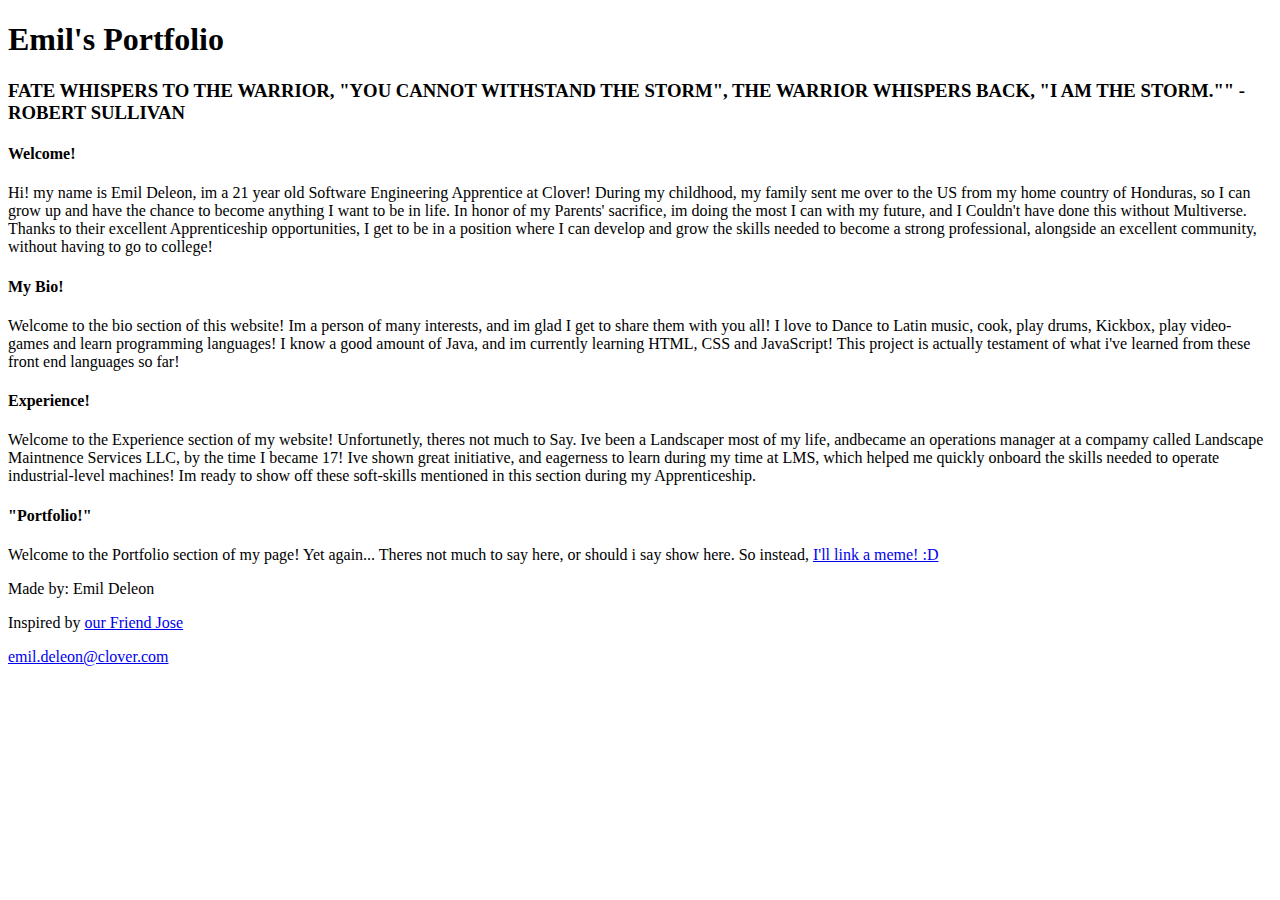
==== index.html @ ab7467f4 "First" ====
<!DOCTYPE html>
<html lang="en">

<head>
    <meta charset="UTF-8">
    <meta http-equiv="X-UA-Compatible" content="IE=edge">
    <meta name="viewport" content="width=device-width, initial-scale=1.0">
    <title>Emil's Portfolio</title>
</head>

<body>
    <h1>Emil's Portfolio</h1>

    <h3 id="quote">
        FATE WHISPERS TO THE WARRIOR, "YOU CANNOT WITHSTAND THE STORM",
        THE WARRIOR WHISPERS BACK, "I AM THE STORM."" - ROBERT SULLIVAN
    </h3>

    <p class="home">
        <h4>Welcome!</h4>
        Hi! my name is Emil Deleon, im a 21 year old Software Engineering Apprentice at
        Clover! During my childhood, my family sent me over to the US from my home country of
        Honduras, so I can grow up and have the chance to become anything I want to be in life.
        In honor of my Parents' sacrifice, im doing the most I can with my future, and I Couldn't
        have done this without Multiverse. Thanks to their excellent Apprenticeship opportunities,
        I get to be in a position where I can develop and grow the skills needed to become a strong 
        professional, alongside an excellent community, without having to go to college! 
    </p>

    <p class="bio">
        <h4>My Bio!</h4>
        Welcome to the bio section of this website! Im a person of many interests, and im glad
        I get to share them with you all! I love to Dance to Latin music, cook, play drums, Kickbox,
        play video-games and learn programming languages! I know a good amount of Java, and im 
        currently learning HTML, CSS and JavaScript! This project is actually testament of 
        what i've learned from these front end languages so far!
    </p>

    <p class="exp">
        <h4>Experience!</h4>
        Welcome to the Experience section of my website! Unfortunetly, theres not much to Say.
        Ive been a Landscaper most of my life, andbecame an operations manager at a compamy called
        Landscape Maintnence Services LLC, by the time I became 17! Ive shown great initiative,
        and eagerness to learn during my time at LMS, which helped me quickly onboard the skills
        needed to operate industrial-level machines! Im ready to show off these soft-skills 
        mentioned in this section during my Apprenticeship.
    </p>

    <p class="pfolio">
        <h4>"Portfolio!"</h4>
        Welcome to the Portfolio section of my page! Yet again... Theres not much to say here, or
        should i say show here. So instead, <a href="https://i.redd.it/3q7l89omycd41.jpg"> I'll link a meme! :D</a>
    </p>

    <footer>
        <p> Made by: Emil Deleon</p>
        <p> Inspired by <a href="https://media.istockphoto.com/id/1049488308/photo/pteraeolidia-ianthina-bare-gill-"> our Friend Jose</a></p>
        <a href="mailto:emil.deleon@clover.com"> emil.deleon@clover.com</a>
    </footer>
</body>

</html>
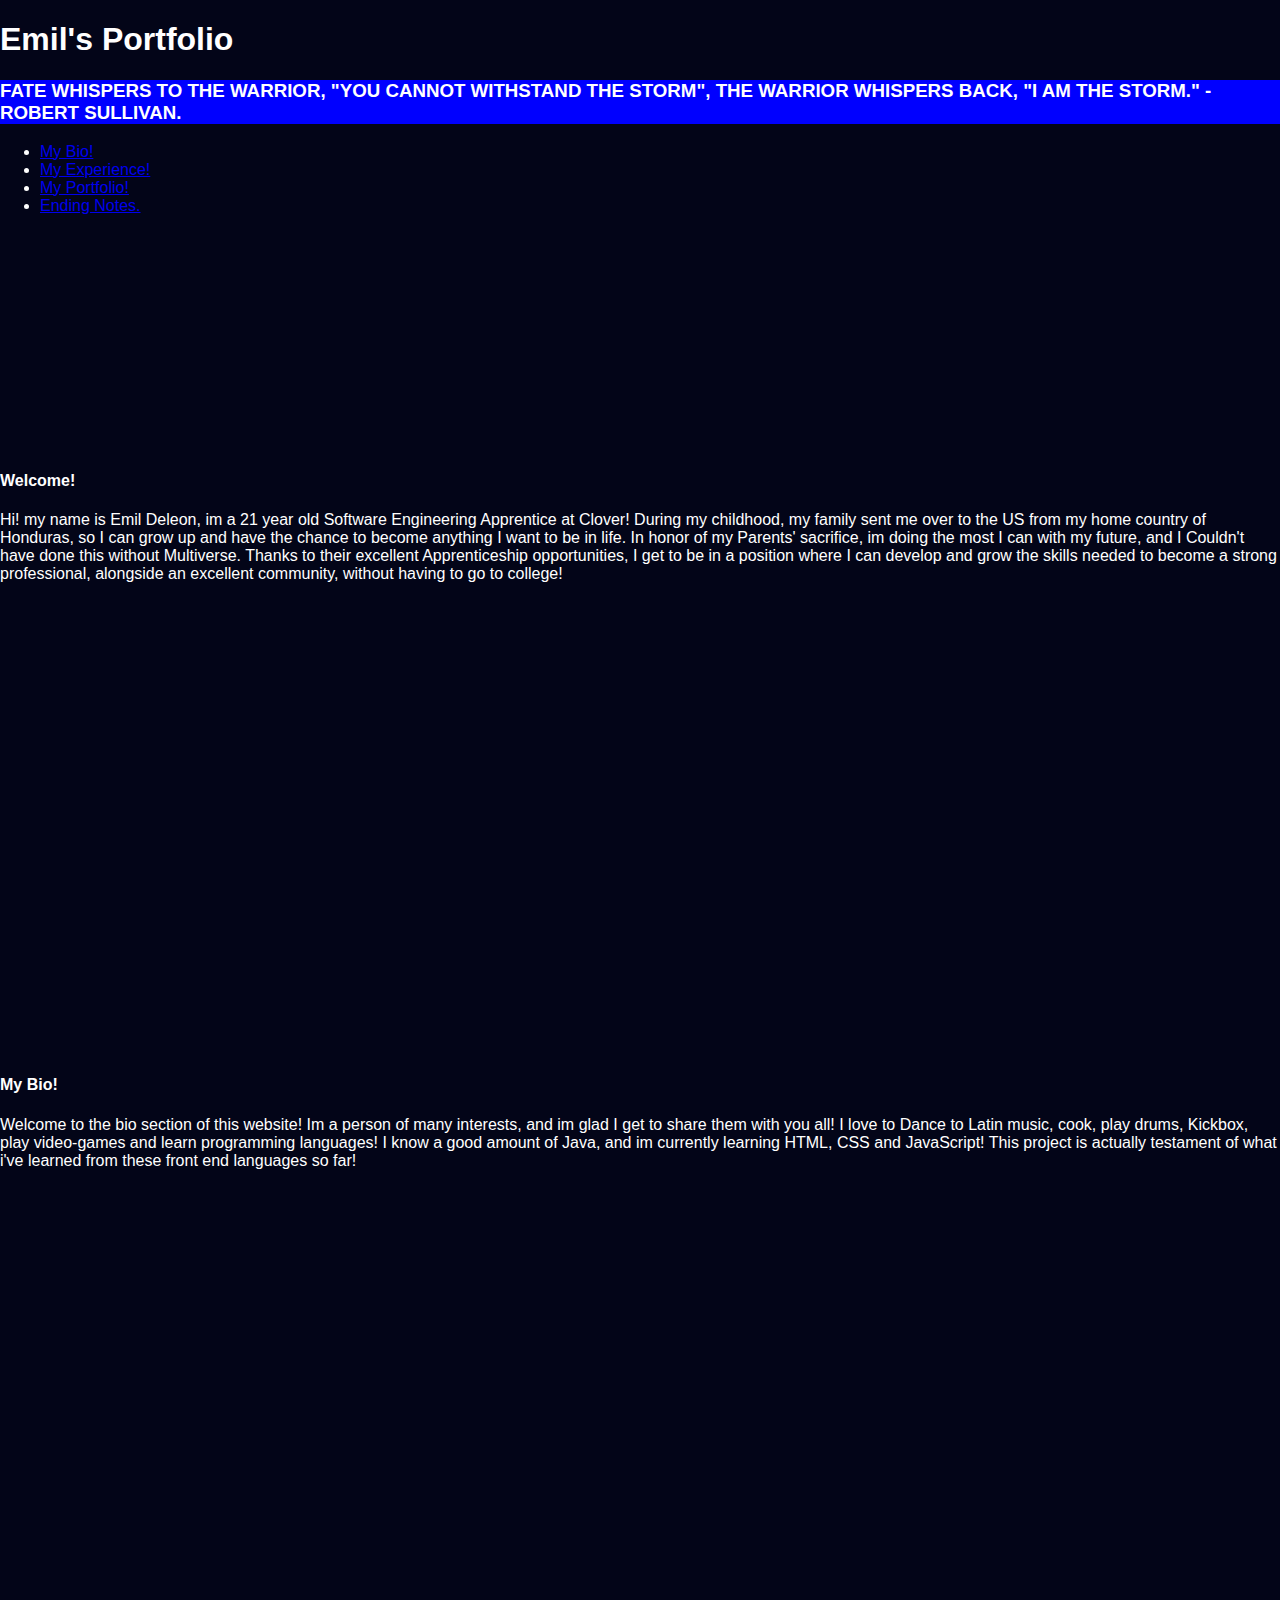
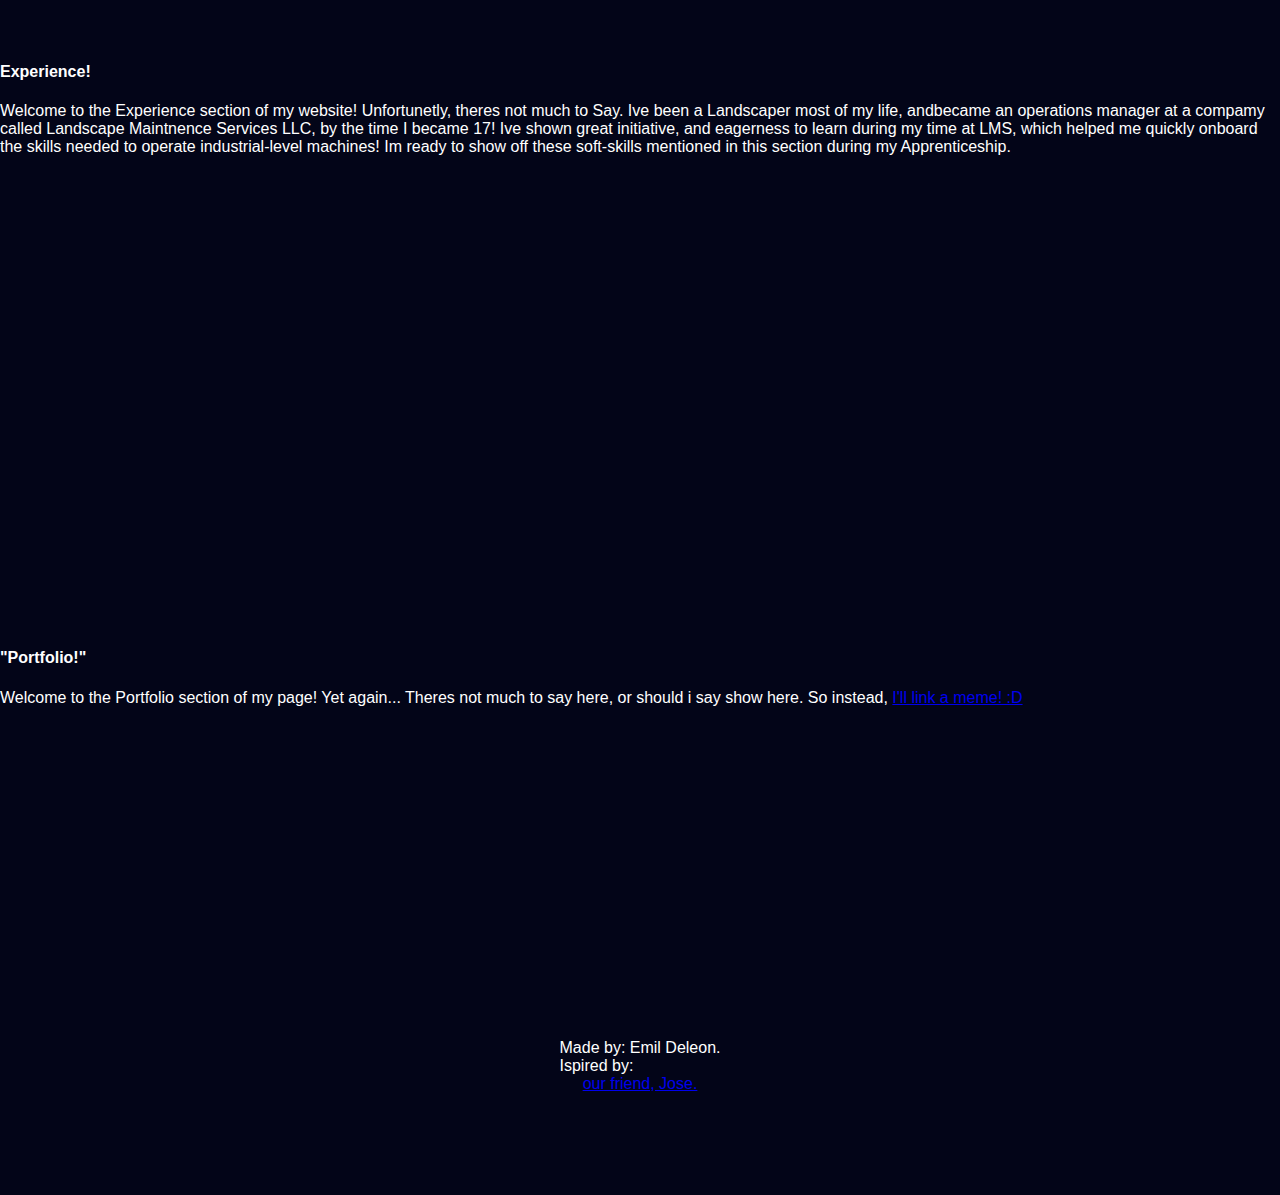
==== commit dc4ffd02: "finalized project" ====
--- a/index.html
+++ b/index.html
@@ -6,17 +6,25 @@
     <meta http-equiv="X-UA-Compatible" content="IE=edge">
     <meta name="viewport" content="width=device-width, initial-scale=1.0">
     <title>Emil's Portfolio</title>
+    <link rel="stylesheet" href="index.css" />
 </head>
 
 <body>
     <h1>Emil's Portfolio</h1>
+    <h3 class="blue">
+        FATE WHISPERS TO THE WARRIOR, "YOU CANNOT WITHSTAND THE STORM",
+        THE WARRIOR WHISPERS BACK, "I AM THE STORM." - ROBERT SULLIVAN.
+    </h3> 
+    <nav> 
+        <ul class="nav-list">
+            <li> <a href="#bio"> My Bio! </a> </li>
+            <li> <a href="#exp"> My Experience!</a> </li>
+            <li> <a href="#pfolio"> My Portfolio!</a> </li>
+            <li> <a href="#footer.html"> Ending Notes.</a> </li>
+        </ul>
+     </nav>
 
-    <h3 id="quote">
-        FATE WHISPERS TO THE WARRIOR, "YOU CANNOT WITHSTAND THE STORM",
-        THE WARRIOR WHISPERS BACK, "I AM THE STORM."" - ROBERT SULLIVAN
-    </h3>
-
-    <p class="home">
+    <p>
         <h4>Welcome!</h4>
         Hi! my name is Emil Deleon, im a 21 year old Software Engineering Apprentice at
         Clover! During my childhood, my family sent me over to the US from my home country of
@@ -27,7 +35,7 @@
         professional, alongside an excellent community, without having to go to college! 
     </p>
 
-    <p class="bio">
+    <p id="bio">
         <h4>My Bio!</h4>
         Welcome to the bio section of this website! Im a person of many interests, and im glad
         I get to share them with you all! I love to Dance to Latin music, cook, play drums, Kickbox,
@@ -36,7 +44,7 @@
         what i've learned from these front end languages so far!
     </p>
 
-    <p class="exp">
+    <p id="exp">
         <h4>Experience!</h4>
         Welcome to the Experience section of my website! Unfortunetly, theres not much to Say.
         Ive been a Landscaper most of my life, andbecame an operations manager at a compamy called
@@ -46,16 +54,19 @@
         mentioned in this section during my Apprenticeship.
     </p>
 
-    <p class="pfolio">
+    <p id="pfolio">
         <h4>"Portfolio!"</h4>
         Welcome to the Portfolio section of my page! Yet again... Theres not much to say here, or
         should i say show here. So instead, <a href="https://i.redd.it/3q7l89omycd41.jpg"> I'll link a meme! :D</a>
     </p>
 
-    <footer>
-        <p> Made by: Emil Deleon</p>
-        <p> Inspired by <a href="https://media.istockphoto.com/id/1049488308/photo/pteraeolidia-ianthina-bare-gill-"> our Friend Jose</a></p>
-        <a href="mailto:emil.deleon@clover.com"> emil.deleon@clover.com</a>
+    <footer id="footer.html">
+        <p> 
+            Made by: Emil Deleon. <br>
+            Ispired by: <a href="slug.html"> our friend, Jose.</a>
+        </p>
+        <!-- <p> Inspired by <a href="http://127.0.0.1:5501/index.html"> our Friend Jose</a></p> -->
+        <!-- <a href="mailto:emil.deleon@clover.com"> emil.deleon@clover.com</a> -->
     </footer>
 </body>
 
--- a/index.css
+++ b/index.css
@@ -0,0 +1,19 @@
+body {
+    margin: 0;
+    background-color: rgb(3, 5, 24);
+    color: white;
+    font-family: 'Trebuchet MS', 'Lucida Sans Unicode', 'Lucida Grande', 'Lucida Sans', Arial, sans-serif;
+}
+
+p {
+    position: relative;
+    display: flex;
+    flex-direction: column;
+    align-items: center;
+    min-height: 60px;
+    padding: 80px 20vw; /* 20 view-width will make site more responsive */
+}
+
+.blue {
+    background: blue;
+}
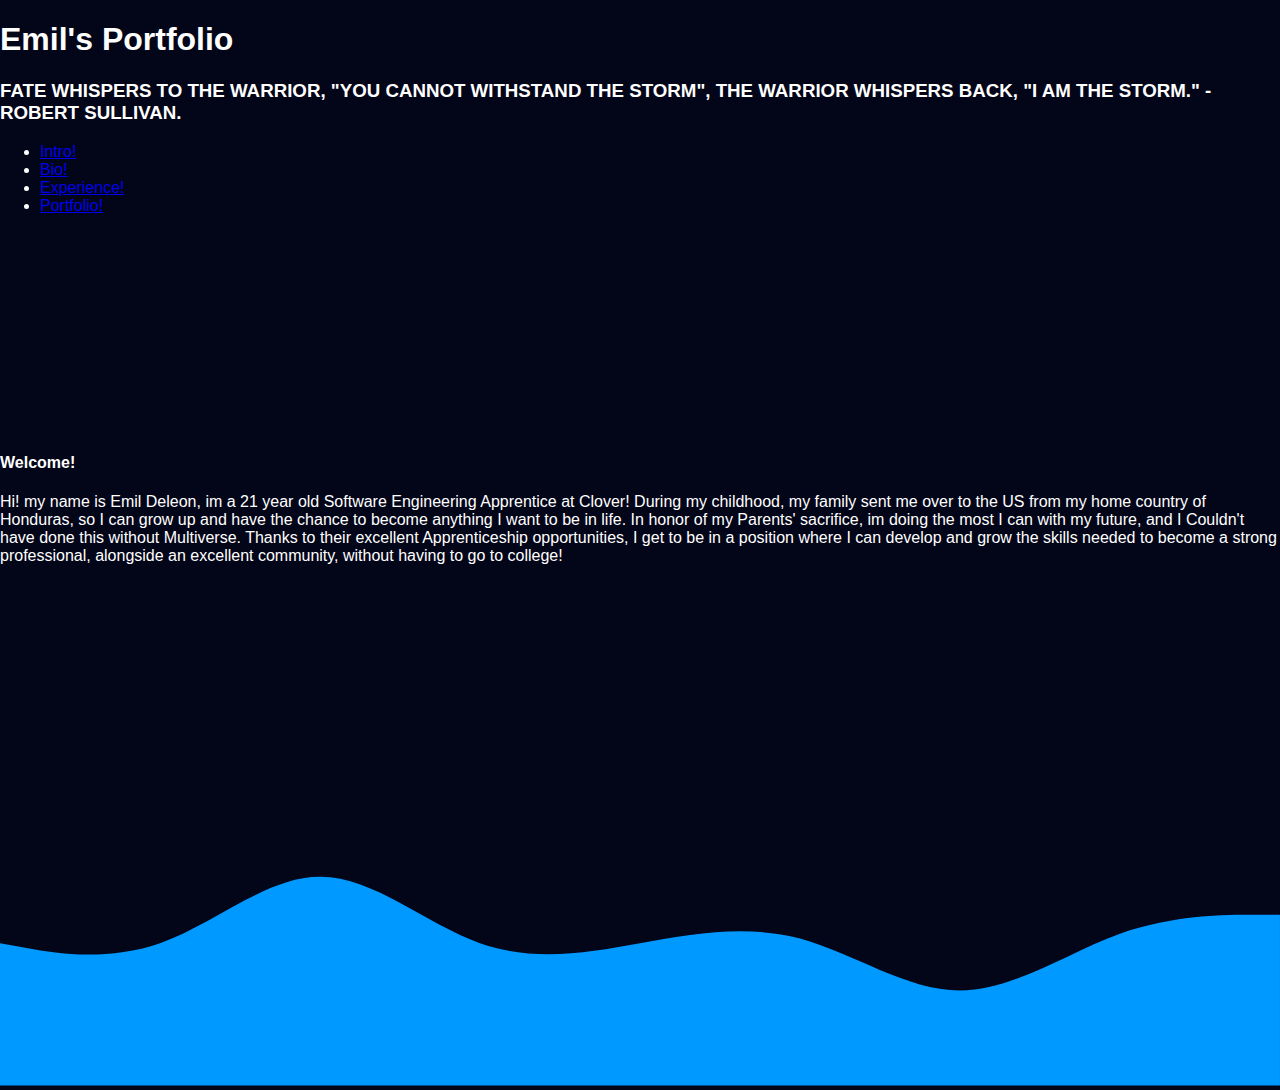
==== commit cf33b914: "made a navbar (must make it pretty)" ====
--- a/index.html
+++ b/index.html
@@ -14,60 +14,27 @@
     <h3 class="blue">
         FATE WHISPERS TO THE WARRIOR, "YOU CANNOT WITHSTAND THE STORM",
         THE WARRIOR WHISPERS BACK, "I AM THE STORM." - ROBERT SULLIVAN.
-    </h3> 
-    <nav> 
+    </h3>
+
+    <nav>
         <ul class="nav-list">
-            <li> <a href="#bio"> My Bio! </a> </li>
-            <li> <a href="#exp"> My Experience!</a> </li>
-            <li> <a href="#pfolio"> My Portfolio!</a> </li>
-            <li> <a href="#footer.html"> Ending Notes.</a> </li>
+            <li> <a href="index.html"> Intro!</a></li>
+            <li> <a href="bio.html">Bio!</a></li>
+            <li> <a href="exp.html">Experience!</a></li>
+            <li> <a href="porfolio.html"> Portfolio!</a></li>
         </ul>
-     </nav>
+    </nav>
 
-    <p>
+    <div class="curved">
+        <p>
         <h4>Welcome!</h4>
         Hi! my name is Emil Deleon, im a 21 year old Software Engineering Apprentice at
         Clover! During my childhood, my family sent me over to the US from my home country of
         Honduras, so I can grow up and have the chance to become anything I want to be in life.
         In honor of my Parents' sacrifice, im doing the most I can with my future, and I Couldn't
         have done this without Multiverse. Thanks to their excellent Apprenticeship opportunities,
-        I get to be in a position where I can develop and grow the skills needed to become a strong 
-        professional, alongside an excellent community, without having to go to college! 
-    </p>
-
-    <p id="bio">
-        <h4>My Bio!</h4>
-        Welcome to the bio section of this website! Im a person of many interests, and im glad
-        I get to share them with you all! I love to Dance to Latin music, cook, play drums, Kickbox,
-        play video-games and learn programming languages! I know a good amount of Java, and im 
-        currently learning HTML, CSS and JavaScript! This project is actually testament of 
-        what i've learned from these front end languages so far!
-    </p>
-
-    <p id="exp">
-        <h4>Experience!</h4>
-        Welcome to the Experience section of my website! Unfortunetly, theres not much to Say.
-        Ive been a Landscaper most of my life, andbecame an operations manager at a compamy called
-        Landscape Maintnence Services LLC, by the time I became 17! Ive shown great initiative,
-        and eagerness to learn during my time at LMS, which helped me quickly onboard the skills
-        needed to operate industrial-level machines! Im ready to show off these soft-skills 
-        mentioned in this section during my Apprenticeship.
-    </p>
-
-    <p id="pfolio">
-        <h4>"Portfolio!"</h4>
-        Welcome to the Portfolio section of my page! Yet again... Theres not much to say here, or
-        should i say show here. So instead, <a href="https://i.redd.it/3q7l89omycd41.jpg"> I'll link a meme! :D</a>
-    </p>
-
-    <footer id="footer.html">
-        <p> 
-            Made by: Emil Deleon. <br>
-            Ispired by: <a href="slug.html"> our friend, Jose.</a>
-        </p>
-        <!-- <p> Inspired by <a href="http://127.0.0.1:5501/index.html"> our Friend Jose</a></p> -->
-        <!-- <a href="mailto:emil.deleon@clover.com"> emil.deleon@clover.com</a> -->
-    </footer>
+        I get to be in a position where I can develop and grow the skills needed to become a strong
+        professional, alongside an excellent community, without having to go to college!
+        </p> <svg xmlns="http://www.w3.org/2000/svg" viewBox="0 0 1440 320"><path fill="#0099ff" fill-opacity="1" d="M0,160L30,165.3C60,171,120,181,180,160C240,139,300,85,360,85.3C420,85,480,139,540,160C600,181,660,171,720,160C780,149,840,139,900,154.7C960,171,1020,213,1080,213.3C1140,213,1200,171,1260,149.3C1320,128,1380,128,1410,128L1440,128L1440,320L1410,320C1380,320,1320,320,1260,320C1200,320,1140,320,1080,320C1020,320,960,320,900,320C840,320,780,320,720,320C660,320,600,320,540,320C480,320,420,320,360,320C300,320,240,320,180,320C120,320,60,320,30,320L0,320Z"></path></svg>
 </body>
-
 </html>--- a/index.css
+++ b/index.css
@@ -11,9 +11,15 @@
     flex-direction: column;
     align-items: center;
     min-height: 60px;
-    padding: 80px 20vw; /* 20 view-width will make site more responsive */
+    padding: 70px 20vw; /* 20 view-width will make site more responsive */
+    font-size: large;
 }
 
-.blue {
+/* .blue {
     background: blue;
-}
+} */
+
+/* .curved {
+    background: orangered;
+    color: white;
+} */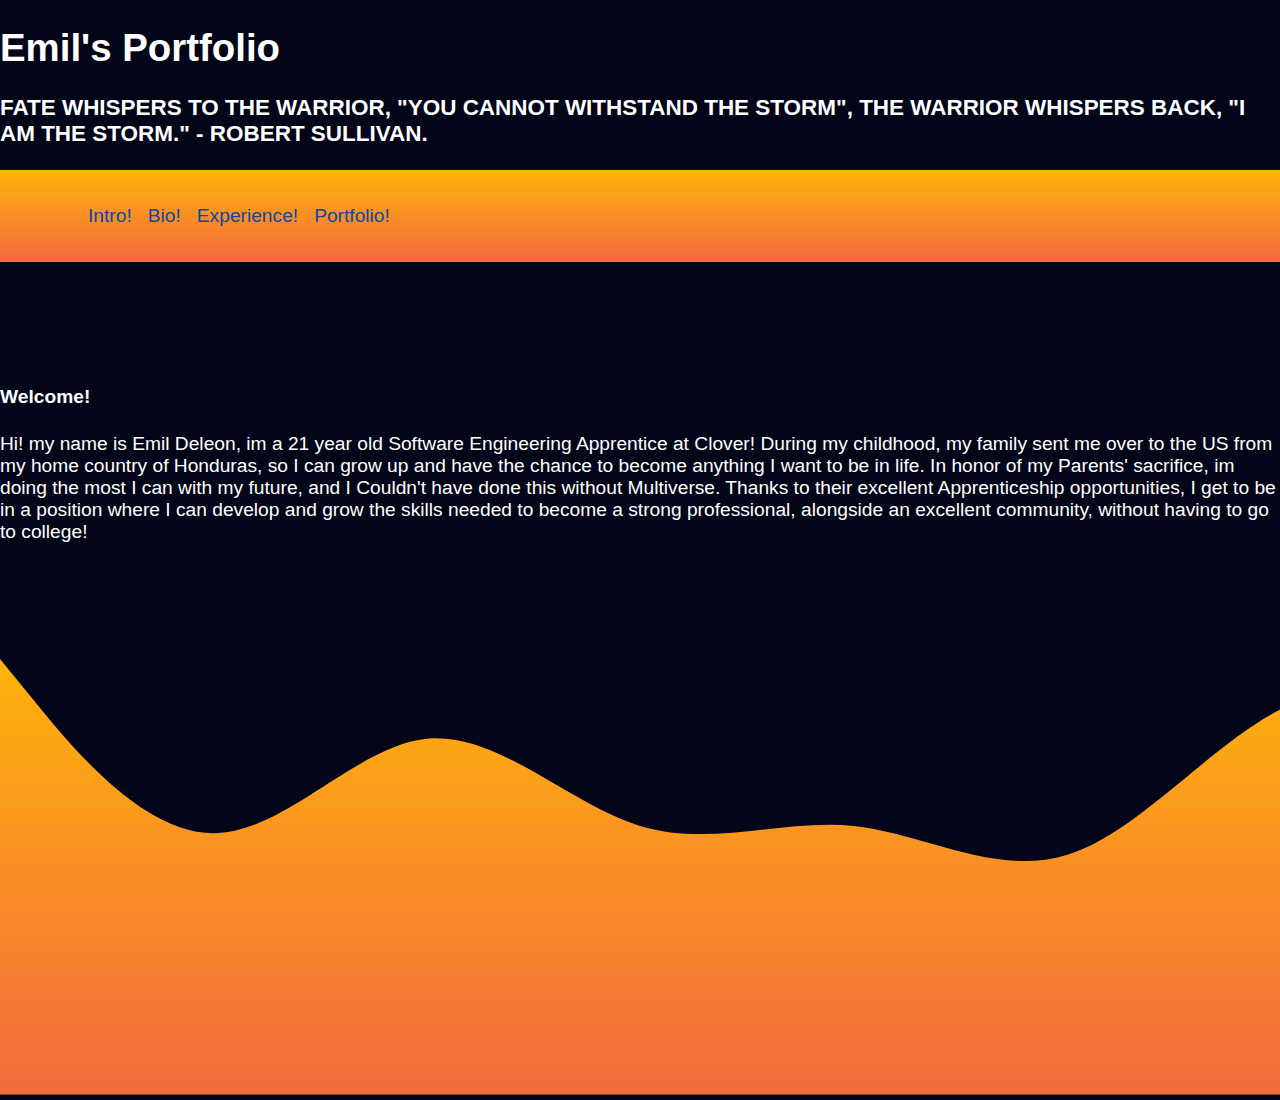
==== commit bc611980: "made a decent site" ====
--- a/index.html
+++ b/index.html
@@ -25,7 +25,6 @@
         </ul>
     </nav>
 
-    <div class="curved">
         <p>
         <h4>Welcome!</h4>
         Hi! my name is Emil Deleon, im a 21 year old Software Engineering Apprentice at
@@ -35,6 +34,7 @@
         have done this without Multiverse. Thanks to their excellent Apprenticeship opportunities,
         I get to be in a position where I can develop and grow the skills needed to become a strong
         professional, alongside an excellent community, without having to go to college!
-        </p> <svg xmlns="http://www.w3.org/2000/svg" viewBox="0 0 1440 320"><path fill="#0099ff" fill-opacity="1" d="M0,160L30,165.3C60,171,120,181,180,160C240,139,300,85,360,85.3C420,85,480,139,540,160C600,181,660,171,720,160C780,149,840,139,900,154.7C960,171,1020,213,1080,213.3C1140,213,1200,171,1260,149.3C1320,128,1380,128,1410,128L1440,128L1440,320L1410,320C1380,320,1320,320,1260,320C1200,320,1140,320,1080,320C1020,320,960,320,900,320C840,320,780,320,720,320C660,320,600,320,540,320C480,320,420,320,360,320C300,320,240,320,180,320C120,320,60,320,30,320L0,320Z"></path></svg>
+        </p> <svg id="wave" style="transform:rotate(0deg); transition: 0.3s" viewBox="0 0 1440 490" version="1.1" xmlns="http://www.w3.org/2000/svg"><defs><linearGradient id="sw-gradient-0" x1="0" x2="0" y1="1" y2="0"><stop stop-color="rgba(243, 106, 62, 1)" offset="0%"></stop><stop stop-color="rgba(255, 179, 11, 1)" offset="100%"></stop></linearGradient></defs><path style="transform:translate(0, 0px); opacity:1" fill="url(#sw-gradient-0)" d="M0,0L40,49C80,98,160,196,240,196C320,196,400,98,480,89.8C560,82,640,163,720,187.8C800,212,880,180,960,187.8C1040,196,1120,245,1200,220.5C1280,196,1360,98,1440,57.2C1520,16,1600,33,1680,40.8C1760,49,1840,49,1920,49C2000,49,2080,49,2160,81.7C2240,114,2320,180,2400,236.8C2480,294,2560,343,2640,367.5C2720,392,2800,392,2880,375.7C2960,359,3040,327,3120,269.5C3200,212,3280,131,3360,122.5C3440,114,3520,180,3600,187.8C3680,196,3760,147,3840,155.2C3920,163,4000,229,4080,269.5C4160,310,4240,327,4320,310.3C4400,294,4480,245,4560,196C4640,147,4720,98,4800,114.3C4880,131,4960,212,5040,212.3C5120,212,5200,131,5280,106.2C5360,82,5440,114,5520,179.7C5600,245,5680,343,5720,392L5760,441L5760,490L5720,490C5680,490,5600,490,5520,490C5440,490,5360,490,5280,490C5200,490,5120,490,5040,490C4960,490,4880,490,4800,490C4720,490,4640,490,4560,490C4480,490,4400,490,4320,490C4240,490,4160,490,4080,490C4000,490,3920,490,3840,490C3760,490,3680,490,3600,490C3520,490,3440,490,3360,490C3280,490,3200,490,3120,490C3040,490,2960,490,2880,490C2800,490,2720,490,2640,490C2560,490,2480,490,2400,490C2320,490,2240,490,2160,490C2080,490,2000,490,1920,490C1840,490,1760,490,1680,490C1600,490,1520,490,1440,490C1360,490,1280,490,1200,490C1120,490,1040,490,960,490C880,490,800,490,720,490C640,490,560,490,480,490C400,490,320,490,240,490C160,490,80,490,40,490L0,490Z"></path></svg>
+
 </body>
 </html>--- a/index.css
+++ b/index.css
@@ -1,8 +1,11 @@
+
 body {
+    padding: 0;
     margin: 0;
     background-color: rgb(3, 5, 24);
     color: white;
     font-family: 'Trebuchet MS', 'Lucida Sans Unicode', 'Lucida Grande', 'Lucida Sans', Arial, sans-serif;
+    font-size: larger;
 }
 
 p {
@@ -11,15 +14,30 @@
     flex-direction: column;
     align-items: center;
     min-height: 60px;
-    padding: 70px 20vw; /* 20 view-width will make site more responsive */
+    padding: 10px 20vw; /* 20 view-width will make site more responsive */
     font-size: large;
+    display: flex;
+    justify-content: center;
+    align-items: center;
 }
 
-/* .blue {
-    background: blue;
-} */
+nav {
+    display: flex; 
+    justify-content: space-between; 
+    padding: 1rem 2rem; 
+    background-image: linear-gradient(#ffb30b, #f36a3e); 
+  }
+  
+  nav ul {
+    display: flex; 
+    list-style: none; 
+  }
+  
+  nav li {
+    padding-left: 1rem; 
+  }
 
-/* .curved {
-    background: orangered;
-    color: white;
-} */+  nav a {
+    text-decoration: none;
+    color: #0d47a1
+  }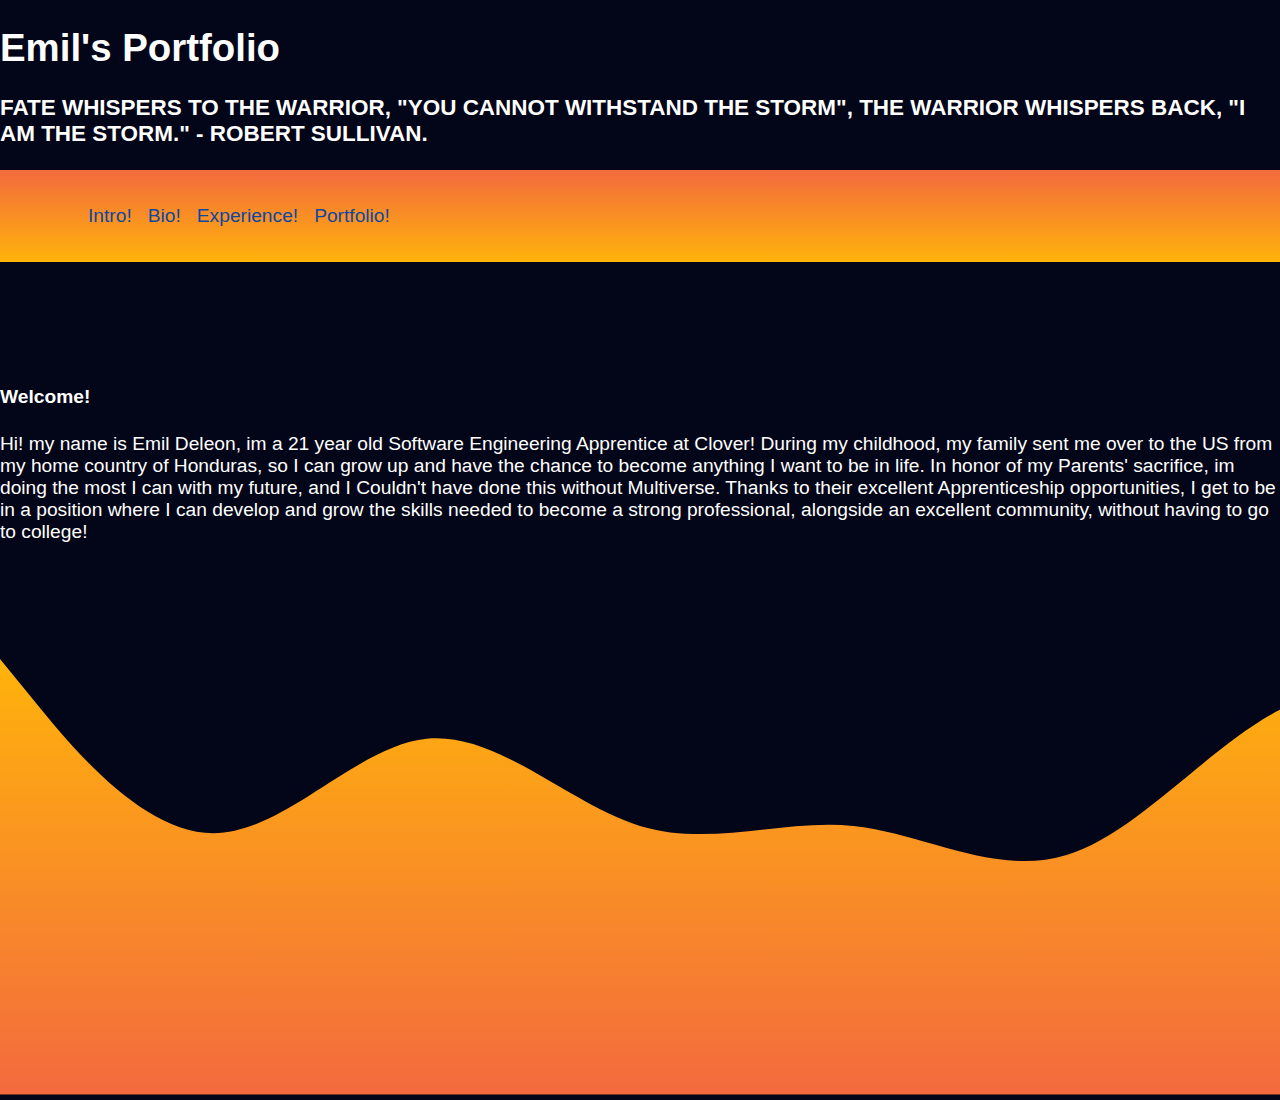
==== commit a33cc8ce: "NavBar is now Mobile-Friendly" ====
--- a/index.html
+++ b/index.html
@@ -11,7 +11,7 @@
 
 <body>
     <h1>Emil's Portfolio</h1>
-    <h3 class="blue">
+    <h3>
         FATE WHISPERS TO THE WARRIOR, "YOU CANNOT WITHSTAND THE STORM",
         THE WARRIOR WHISPERS BACK, "I AM THE STORM." - ROBERT SULLIVAN.
     </h3>
@@ -30,11 +30,11 @@
         Hi! my name is Emil Deleon, im a 21 year old Software Engineering Apprentice at
         Clover! During my childhood, my family sent me over to the US from my home country of
         Honduras, so I can grow up and have the chance to become anything I want to be in life.
-        In honor of my Parents' sacrifice, im doing the most I can with my future, and I Couldn't
-        have done this without Multiverse. Thanks to their excellent Apprenticeship opportunities,
+        In honor of my Parents' sacrifice, im doing the most I can with my future, and I Couldn't 
+         have done this without Multiverse. Thanks to their excellent Apprenticeship opportunities,
         I get to be in a position where I can develop and grow the skills needed to become a strong
         professional, alongside an excellent community, without having to go to college!
         </p> <svg id="wave" style="transform:rotate(0deg); transition: 0.3s" viewBox="0 0 1440 490" version="1.1" xmlns="http://www.w3.org/2000/svg"><defs><linearGradient id="sw-gradient-0" x1="0" x2="0" y1="1" y2="0"><stop stop-color="rgba(243, 106, 62, 1)" offset="0%"></stop><stop stop-color="rgba(255, 179, 11, 1)" offset="100%"></stop></linearGradient></defs><path style="transform:translate(0, 0px); opacity:1" fill="url(#sw-gradient-0)" d="M0,0L40,49C80,98,160,196,240,196C320,196,400,98,480,89.8C560,82,640,163,720,187.8C800,212,880,180,960,187.8C1040,196,1120,245,1200,220.5C1280,196,1360,98,1440,57.2C1520,16,1600,33,1680,40.8C1760,49,1840,49,1920,49C2000,49,2080,49,2160,81.7C2240,114,2320,180,2400,236.8C2480,294,2560,343,2640,367.5C2720,392,2800,392,2880,375.7C2960,359,3040,327,3120,269.5C3200,212,3280,131,3360,122.5C3440,114,3520,180,3600,187.8C3680,196,3760,147,3840,155.2C3920,163,4000,229,4080,269.5C4160,310,4240,327,4320,310.3C4400,294,4480,245,4560,196C4640,147,4720,98,4800,114.3C4880,131,4960,212,5040,212.3C5120,212,5200,131,5280,106.2C5360,82,5440,114,5520,179.7C5600,245,5680,343,5720,392L5760,441L5760,490L5720,490C5680,490,5600,490,5520,490C5440,490,5360,490,5280,490C5200,490,5120,490,5040,490C4960,490,4880,490,4800,490C4720,490,4640,490,4560,490C4480,490,4400,490,4320,490C4240,490,4160,490,4080,490C4000,490,3920,490,3840,490C3760,490,3680,490,3600,490C3520,490,3440,490,3360,490C3280,490,3200,490,3120,490C3040,490,2960,490,2880,490C2800,490,2720,490,2640,490C2560,490,2480,490,2400,490C2320,490,2240,490,2160,490C2080,490,2000,490,1920,490C1840,490,1760,490,1680,490C1600,490,1520,490,1440,490C1360,490,1280,490,1200,490C1120,490,1040,490,960,490C880,490,800,490,720,490C640,490,560,490,480,490C400,490,320,490,240,490C160,490,80,490,40,490L0,490Z"></path></svg>
 
 </body>
-</html>+</html> --- a/index.css
+++ b/index.css
@@ -25,7 +25,7 @@
     display: flex; 
     justify-content: space-between; 
     padding: 1rem 2rem; 
-    background-image: linear-gradient(#ffb30b, #f36a3e); 
+    background-image: linear-gradient(#f36a3e, #ffb30b); 
   }
   
   nav ul {
@@ -40,4 +40,17 @@
   nav a {
     text-decoration: none;
     color: #0d47a1
-  }+  } 
+
+  @media only screen and (max-width: 420px) { /*devices 600px and smaller*/
+    nav {
+      flex-direction: column;
+    }
+    nav ul {
+      flex-direction: column;
+      padding-top: 0.02rem;
+    }
+    nav li {
+      padding: 0.02rem 0;
+    }
+  } 